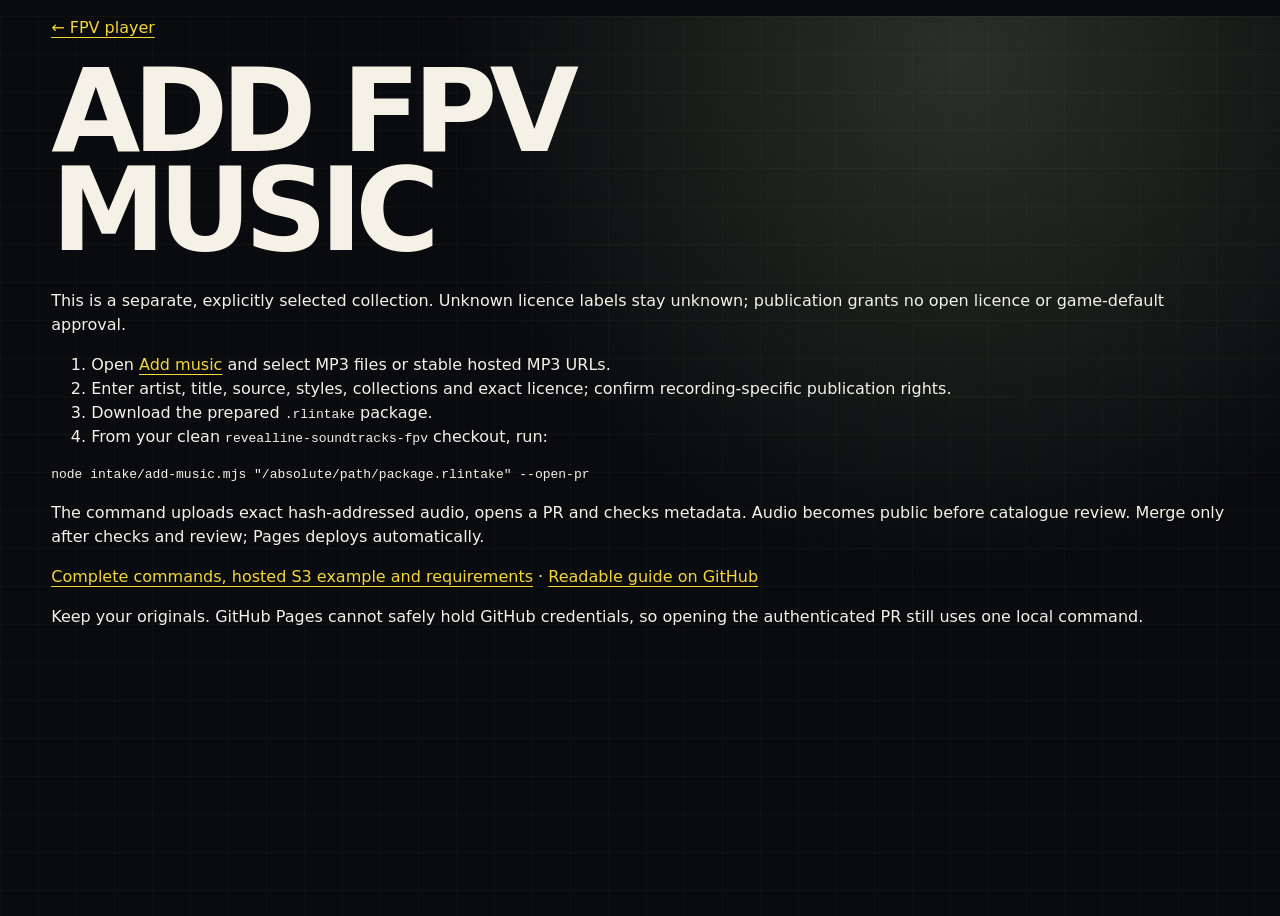
==== upload-guide/index.html @ b950e0f8 "Create separate FPV catalogue with exact hosted audio migration" ====
<!doctype html><html lang="en"><head><meta charset="utf-8"><meta name="viewport" content="width=device-width,initial-scale=1"><title>Add FPV soundtracks</title><link rel="stylesheet" href="../style.css"></head><body><main>
<p><a href="../">← FPV player</a></p><h1>Add FPV music</h1>
<p>This is a separate, explicitly selected collection. Unknown licence labels stay unknown; publication grants no open licence or game-default approval.</p>
<ol><li>Open <a href="../#add-music">Add music</a> and select MP3 files or stable hosted MP3 URLs.</li>
<li>Enter artist, title, source, styles, collections and exact licence; confirm recording-specific publication rights.</li>
<li>Download the prepared <code>.rlintake</code> package.</li>
<li>From your clean <code>revealline-soundtracks-fpv</code> checkout, run:</li></ol>
<pre><code>node intake/add-music.mjs "/absolute/path/package.rlintake" --open-pr</code></pre>
<p>The command uploads exact hash-addressed audio, opens a PR and checks metadata. Audio becomes public before catalogue review. Merge only after checks and review; Pages deploys automatically.</p>
<p><a href="../UPLOAD_GUIDE.md">Complete commands, hosted S3 example and requirements</a> · <a href="https://github.com/mekhovov/revealline-soundtracks-fpv/blob/main/UPLOAD_GUIDE.md">Readable guide on GitHub</a></p>
<p>Keep your originals. GitHub Pages cannot safely hold GitHub credentials, so opening the authenticated PR still uses one local command.</p>
</main></body></html>
---- style.css ----
:root {
  font-family: "Avenir Next Condensed", "Arial Narrow", ui-sans-serif, system-ui, sans-serif;
  color: #f5f1e7;
  background: #090b0f;
  line-height: 1.5;
  accent-color: #f4d638;
  --signal: #f4d638;
  --signal-hot: #fff06e;
  --panel: #131820;
  --panel-2: #1b222d;
  --line: #343e4b;
  --muted: #aab5c3;
}
* { box-sizing: border-box; }
html { scroll-behavior: smooth; }
body {
  margin: 0;
  min-height: 100vh;
  background:
    linear-gradient(rgba(244, 214, 56, 0.035) 1px, transparent 1px),
    linear-gradient(90deg, rgba(244, 214, 56, 0.025) 1px, transparent 1px),
    radial-gradient(circle at 75% 5%, #283126 0, transparent 32rem),
    #090b0f;
  background-size: 38px 38px, 38px 38px, auto;
}
main { width: min(1180px, 92%); margin: auto; }
a { color: var(--signal); text-underline-offset: .22em; }
button, input, select, textarea { font: inherit; }
button, input, select, textarea, audio { max-width: 100%; }
button {
  min-height: 44px;
  cursor: pointer;
  border: 1px solid #6d6729;
  border-radius: 3px;
  background: var(--signal);
  color: #171603;
  padding: .65rem 1rem;
  font-weight: 750;
  letter-spacing: .02em;
}
button:hover { background: var(--signal-hot); }
button:disabled { cursor: default; opacity: .45; }
button:focus-visible, a:focus-visible, input:focus-visible, select:focus-visible, textarea:focus-visible, summary:focus-visible {
  outline: 3px solid #fff8aa;
  outline-offset: 4px;
}

.intake-form { display: grid; gap: 1rem; margin: 1.5rem 0; }
.intake-form fieldset { display: grid; grid-template-columns: repeat(auto-fit, minmax(230px, 1fr)); gap: .8rem; border: 1px solid var(--line); padding: 1rem; }
.intake-form legend { color: var(--signal); font-weight: 800; padding: 0 .4rem; }
.intake-form label { display: grid; gap: .35rem; color: var(--muted); font-size: .9rem; }
.intake-form input, .intake-form select, .intake-form textarea { width: 100%; padding: .65rem; color: #fff; background: #0b1017; border: 1px solid #596676; }
.intake-form .rights-confirm { grid-template-columns: auto 1fr; align-items: start; color: #f5f1e7; }
.intake-form .rights-confirm input { width: auto; margin-top: .3rem; }
.button-link { display: inline-block; width: fit-content; padding: .75rem 1rem; border: 1px solid var(--signal); font-weight: 800; }
.button-link[hidden] { display: none; }
.skip { position: absolute; top: -100px; left: 1rem; z-index: 10; padding: 1rem; background: #090b0f; }
.skip:focus { top: 1rem; }
header { padding: 5rem 0 3rem; border-bottom: 1px solid var(--line); }
.eyebrow {
  margin: 0;
  font: 800 .73rem ui-monospace, SFMono-Regular, Consolas, monospace;
  letter-spacing: .17em;
  color: var(--muted);
}
h1 {
  max-width: 900px;
  font-size: clamp(3.2rem, 9vw, 7.8rem);
  font-weight: 850;
  line-height: .86;
  letter-spacing: -.065em;
  text-transform: uppercase;
  margin: 1.4rem 0 1.8rem;
}
h1 span { color: var(--signal); }
.intro { font-size: clamp(1.15rem, 2vw, 1.42rem); max-width: 780px; color: #d5dce5; }
.notice { color: var(--muted); max-width: 850px; }
nav { display: flex; flex-wrap: wrap; gap: .75rem 1.6rem; font-size: .92rem; margin-top: 1.8rem; }
.player {
  position: sticky;
  top: 0;
  z-index: 5;
  margin: 1.5rem 0 0;
  padding: 1rem 1.2rem;
  display: grid;
  grid-template-columns: minmax(220px, 1fr) minmax(260px, 430px);
  gap: .7rem 1rem;
  background: rgba(19, 24, 32, .97);
  border: 1px solid #505b68;
  box-shadow: 0 16px 48px rgba(0, 0, 0, .38);
  backdrop-filter: blur(12px);
}
.player-copy { min-width: 0; }
#now-playing { margin: .3rem 0; font-size: 1.05rem; font-weight: 750; white-space: nowrap; overflow: hidden; text-overflow: ellipsis; }
#now-source { margin: 0; font-size: .78rem; }
audio { align-self: center; width: 100%; }
.transport { display: flex; flex-wrap: wrap; gap: .65rem; align-items: center; font-size: .86rem; }
.transport label { display: flex; align-items: center; gap: .45rem; color: var(--muted); }
.transport select { min-height: 42px; padding: .45rem .65rem; }
.transport span, #playback-status { color: var(--muted); }
#playback-status { margin: .2rem 0 0; align-self: center; }
#playback-status:empty { display: none; }
.review-notice {
  margin: 1.25rem 0 0;
  padding: 1rem 1.2rem;
  border: 1px solid #d38a37;
  background: #2b2116;
  color: #ffe0ad;
  font-weight: 700;
}
.featured-collection {
  display: grid;
  grid-template-columns: minmax(0, 1fr) auto;
  gap: 1.25rem;
  align-items: center;
  margin: 1.25rem 0 0;
  padding: 1.3rem 1.4rem;
  border: 1px solid #6d6729;
  background: linear-gradient(115deg, #202716, #141a21 70%);
}
.featured-collection[hidden] { display: none; }
.featured-collection h2 { margin: .3rem 0; font-size: clamp(1.55rem, 3vw, 2.25rem); color: var(--signal); }
.featured-collection p:not(.eyebrow) { margin: 0; max-width: 720px; color: #d5dce5; }
.featured-actions { display: flex; flex-wrap: wrap; gap: .65rem; justify-content: flex-end; }
.featured-actions button:last-child { background: #252d37; color: var(--signal); }
.filters {
  display: grid;
  grid-template-columns: minmax(260px, 1.25fr) minmax(360px, 1.35fr) minmax(170px, .7fr) auto;
  gap: .9rem;
  align-items: end;
  padding: 2.4rem 0 1rem;
}
.filters label { display: grid; gap: .35rem; font-size: .8rem; color: var(--muted); }
.style-picker {
  min-width: 0;
  margin: 0;
  padding: .55rem .7rem .7rem;
  border: 1px solid #4e5968;
  border-radius: 3px;
  background: var(--panel);
}
.style-picker legend { padding: 0 .35rem; color: var(--muted); font-size: .8rem; }
#styles { display: flex; flex-wrap: wrap; gap: .35rem .8rem; }
.filters .style-choice { display: flex; grid: none; align-items: center; gap: .35rem; color: #e8edf3; }
.style-actions { display: flex; gap: .5rem; margin-top: .55rem; }
.style-actions button { min-height: 32px; padding: .25rem .6rem; font-size: .76rem; background: #252d37; color: var(--signal); }
.style-help { margin: .55rem 0 0; color: var(--muted); font-size: .72rem; line-height: 1.35; }
input[type='search'], select {
  color: #f5f1e7;
  background: var(--panel);
  border: 1px solid #4e5968;
  border-radius: 3px;
  min-height: 46px;
  padding: .7rem .8rem;
}
#count { margin: 0 0 .75rem; min-width: 110px; text-align: right; color: var(--muted); font-size: .86rem; }
.result-actions { display: flex; align-items: center; justify-content: flex-end; gap: .7rem; flex-wrap: wrap; }
.result-actions #count { margin: 0; }
.share-fallback { overflow-wrap: anywhere; user-select: all; padding: .7rem; border: 1px solid var(--line); }
.hosted-url-row { display: grid; grid-template-columns: repeat(auto-fit, minmax(210px, 1fr)); gap: .7rem; padding: .8rem; border: 1px solid var(--line); }
.hosted-url-row + .hosted-url-row { margin-top: .8rem; }
.track {
  display: grid;
  grid-template-columns: 48px minmax(0, 1fr) minmax(150px, 200px);
  gap: 1rem;
  border-top: 1px solid var(--line);
  padding: 1.25rem .4rem;
  transition: background .16s ease, border-color .16s ease, transform .16s ease;
}
.track:hover { background: rgba(255,255,255,.025); }
.track[hidden] { display: none; }
.track[data-active='true'] { border-color: var(--signal); background: #1b2118; transform: translateX(4px); }
.play-track { width: 48px; height: 48px; padding: 0; background: #252b1a; color: var(--signal); font-size: 1.08rem; }
.play-track:hover { background: #383d20; }
h2 { margin: 0; font-size: 1.18rem; line-height: 1.3; }
.artist { margin: .18rem 0; color: #d2d9e2; }
.facets, .track-facets { display: flex; flex-wrap: wrap; gap: .35rem; align-items: center; }
.track-facets { margin: .32rem 0 .55rem; }
.filter-chip {
  min-height: 28px;
  padding: .2rem .5rem;
  border: 1px solid #586575;
  border-radius: 999px;
  background: #202731;
  color: #d5dde7;
  font: .72rem ui-monospace, SFMono-Regular, Consolas, monospace;
}
.filter-chip:hover, .filter-chip:focus-visible { border-color: var(--signal); color: var(--signal); background: #29311d; }
.artist-chip { padding-left: 0; border: 0; border-radius: 0; background: transparent; color: #d2d9e2; font: inherit; text-decoration: underline; text-underline-offset: .18rem; }
.collection-chip { border-color: #657181; }
.tags { margin: .25rem 0 .55rem; font: .76rem ui-monospace, SFMono-Regular, Consolas, monospace; color: var(--muted); }
.links { display: flex; flex-direction: column; align-items: start; gap: .4rem; font-size: .8rem; }
.links .creator-link { font-size: .98rem; font-weight: 750; }
details { color: var(--muted); font-size: .82rem; }
summary { cursor: pointer; width: fit-content; min-height: 32px; padding-top: .4rem; }
details p { margin: .6rem 0; overflow-wrap: anywhere; }
.guide { border-top: 1px solid var(--line); margin-top: 2rem; padding: 3rem 0; max-width: 850px; color: #c8d0da; }
.guide h2 { margin: .65rem 0 1rem; font-size: clamp(1.8rem, 4vw, 3rem); color: #f5f1e7; }
.guide li { margin: .65rem 0; }
footer { border-top: 1px solid var(--line); padding: 1.3rem 0 4rem; font-size: .82rem; color: var(--muted); }
@media (max-width: 780px) {
  header { padding-top: 2.5rem; }
  .player { position: static; grid-template-columns: 1fr; }
  .featured-collection { grid-template-columns: 1fr; }
  .featured-actions { justify-content: flex-start; }
  .filters { grid-template-columns: 1fr 1fr; }
  .search-field { grid-column: 1 / -1; }
  #count { text-align: left; margin: 0; }
}
@media (max-width: 560px) {
  main { width: min(94%, 1180px); }
  h1 { font-size: clamp(3rem, 18vw, 5rem); }
  .filters { grid-template-columns: 1fr; }
  .search-field { grid-column: auto; }
  .track { grid-template-columns: 44px minmax(0, 1fr); gap: .7rem; }
  .links { grid-column: 2; flex-direction: row; flex-wrap: wrap; gap: .7rem; }
}
@media (prefers-reduced-motion: reduce) {
  html { scroll-behavior: auto; }
  .track { transition: none; }
}
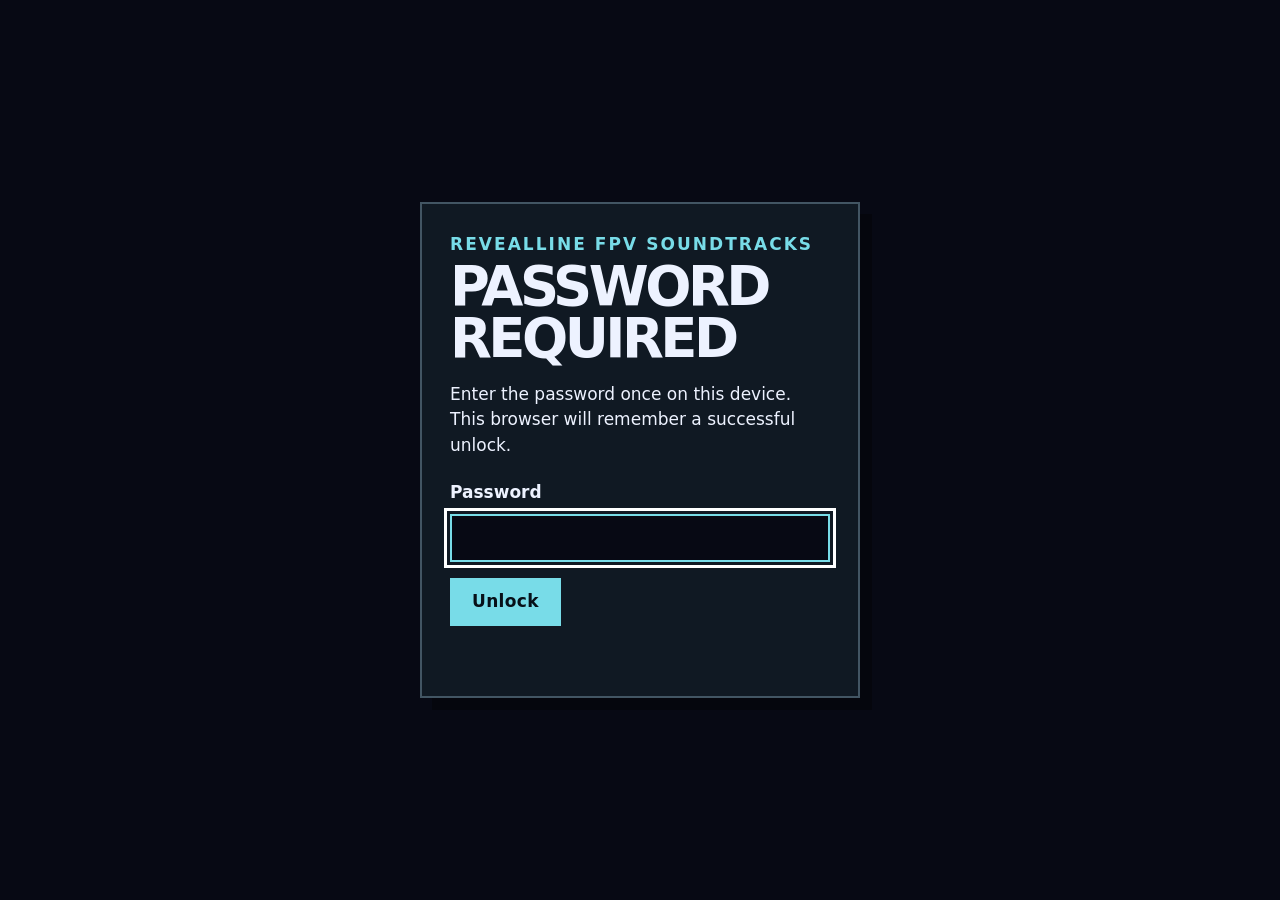
==== commit 0bcc42f8: "Add remembered password gate for Pages" ====
--- a/upload-guide/index.html
+++ b/upload-guide/index.html
@@ -1,4 +1,4 @@
-<!doctype html><html lang="en"><head><meta charset="utf-8"><meta name="viewport" content="width=device-width,initial-scale=1"><title>Add FPV soundtracks</title><link rel="stylesheet" href="../style.css"></head><body><main>
+<!doctype html><html lang="en" data-access-state="locked"><head><meta charset="utf-8"><meta name="viewport" content="width=device-width,initial-scale=1"><meta name="revealline-access-id" content="revealline-soundtracks-fpv"><meta name="revealline-access-title" content="RevealLine FPV soundtracks"><meta name="revealline-access-salt" content="bWVraG92b3YuZ2l0aHViLmlvL3JldmVhbGxpbmUtc291bmR0cmFja3MtZnB2L2FjY2Vzcy92MQ"><meta name="revealline-access-verifier" content="gAyuiiAcFRyvuK-SSl9CLx1qPCFKsIoDmozGee5jedk"><title>Add FPV soundtracks</title><link rel="stylesheet" href="../style.css"><link rel="stylesheet" href="../access-gate.css"><script src="../access-gate.mjs" defer></script></head><body><main>
 <p><a href="../">← FPV player</a></p><h1>Add FPV music</h1>
 <p>This is a separate, explicitly selected collection. Unknown licence labels stay unknown; publication grants no open licence or game-default approval.</p>
 <ol><li>Open <a href="../#add-music">Add music</a> and select MP3 files or stable hosted MP3 URLs.</li>
--- a/access-gate.css
+++ b/access-gate.css
@@ -0,0 +1,95 @@
+html[data-access-state='locked'] body > :not(#access-gate):not(script),
+html[data-access-state='checking'] body > :not(#access-gate):not(script) {
+  display: none !important;
+}
+
+html[data-access-state='unlocked'] #access-gate {
+  display: none !important;
+}
+
+.access-gate {
+  position: fixed;
+  inset: 0;
+  z-index: 2147483647;
+  display: grid;
+  min-height: 100vh;
+  min-height: 100svh;
+  place-items: center;
+  box-sizing: border-box;
+  padding: 24px;
+  overflow: auto;
+  background: #070914;
+  color: #edf2ff;
+  font: 17px/1.5 'Field Kit UI', system-ui, sans-serif;
+}
+
+.access-gate-card {
+  width: min(100%, 440px);
+  box-sizing: border-box;
+  padding: 28px;
+  border: 2px solid #425563;
+  background: #101923;
+  box-shadow: 12px 12px 0 rgb(0 0 0 / 35%);
+}
+
+.access-gate-card h1 {
+  margin: 4px 0 12px;
+  font-size: clamp(2rem, 8vw, 3.4rem);
+  line-height: 0.95;
+}
+
+.access-gate-eyebrow {
+  margin: 0;
+  color: #78dce8;
+  font-weight: 800;
+  letter-spacing: 0.12em;
+  text-transform: uppercase;
+}
+
+.access-gate-card label {
+  display: grid;
+  gap: 8px;
+  margin-top: 22px;
+  font-weight: 700;
+}
+
+.access-gate-card input,
+.access-gate-card button {
+  min-height: 48px;
+  box-sizing: border-box;
+  border: 2px solid #78dce8;
+  border-radius: 0;
+  font: inherit;
+}
+
+.access-gate-card input {
+  width: 100%;
+  padding: 8px 12px;
+  background: #070914;
+  color: #fff;
+}
+
+.access-gate-card button {
+  margin-top: 16px;
+  padding: 8px 20px;
+  background: #78dce8;
+  color: #071018;
+  font-weight: 900;
+  cursor: pointer;
+}
+
+.access-gate-card button:disabled {
+  cursor: wait;
+  opacity: 0.65;
+}
+
+.access-gate-card :focus-visible {
+  outline: 3px solid #fff;
+  outline-offset: 3px;
+}
+
+.access-gate-status {
+  min-height: 1.5em;
+  margin-bottom: 0;
+  color: #ffcf66;
+}
